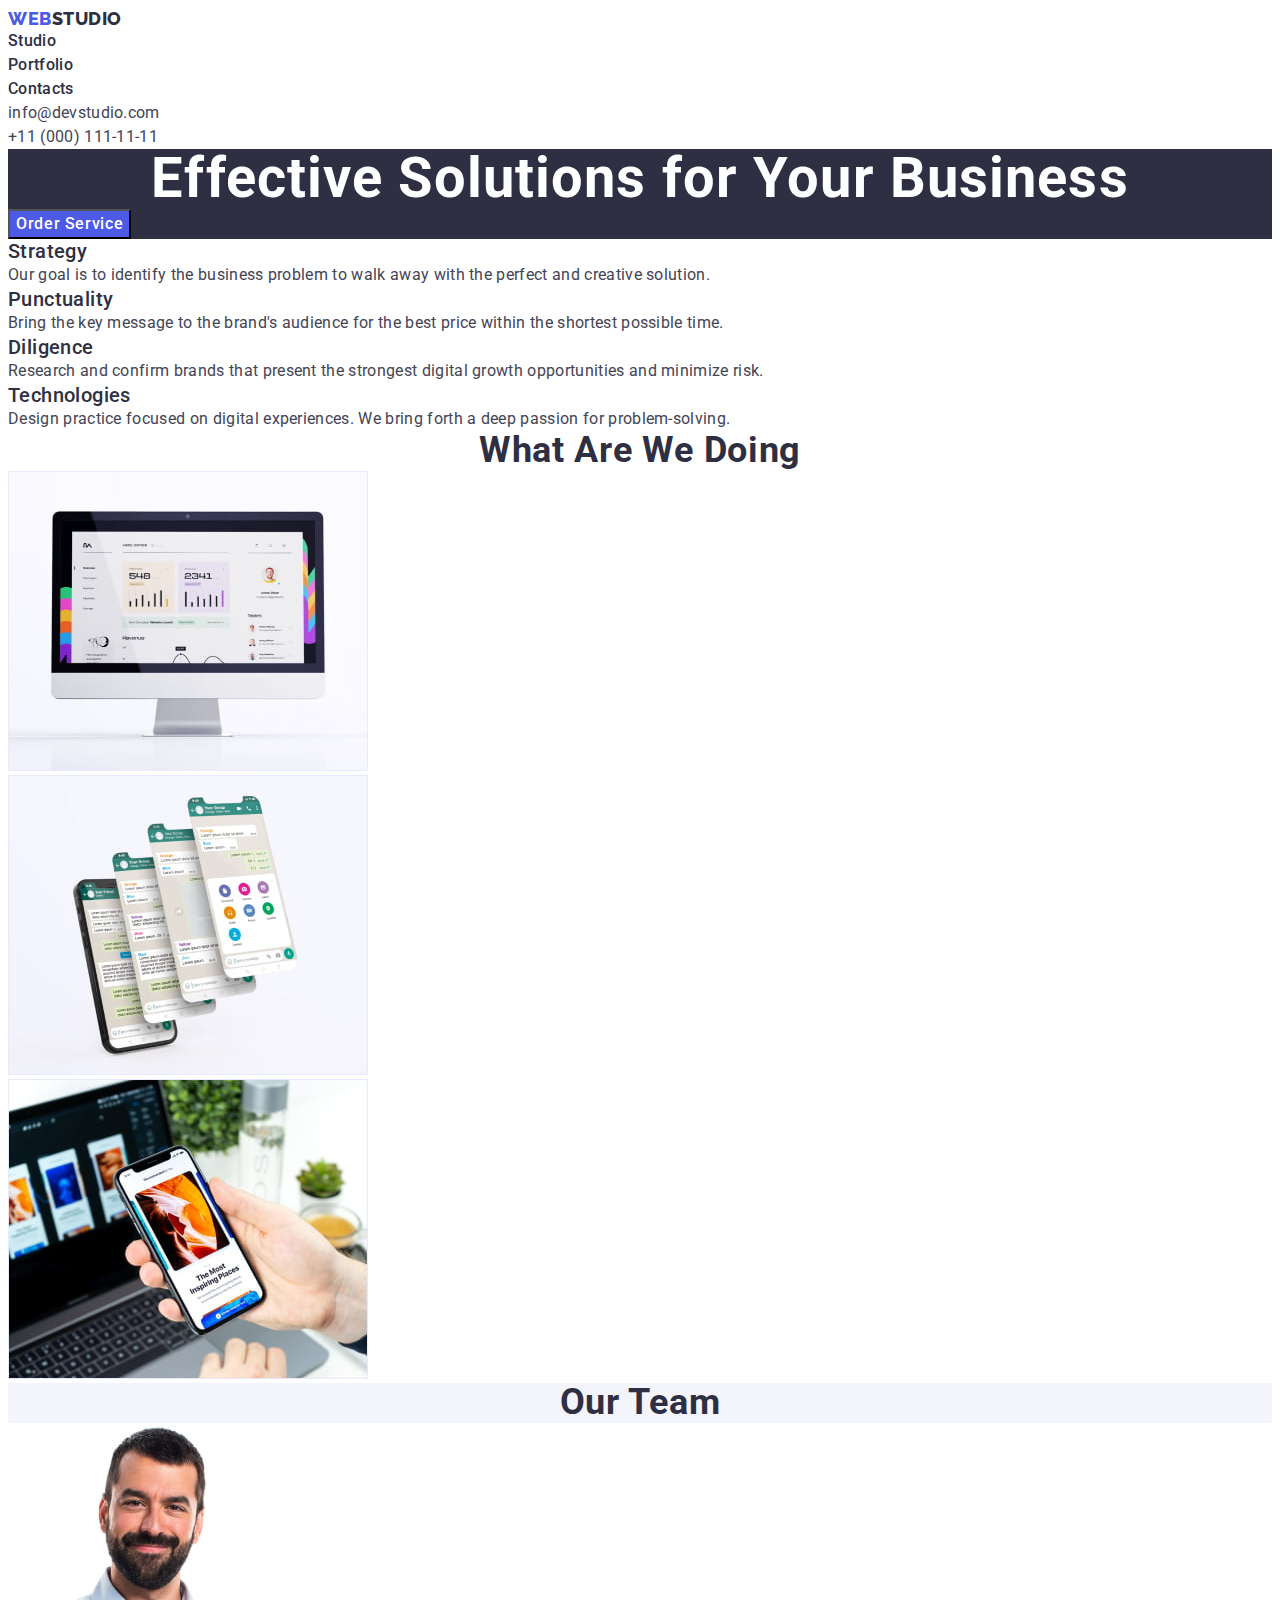
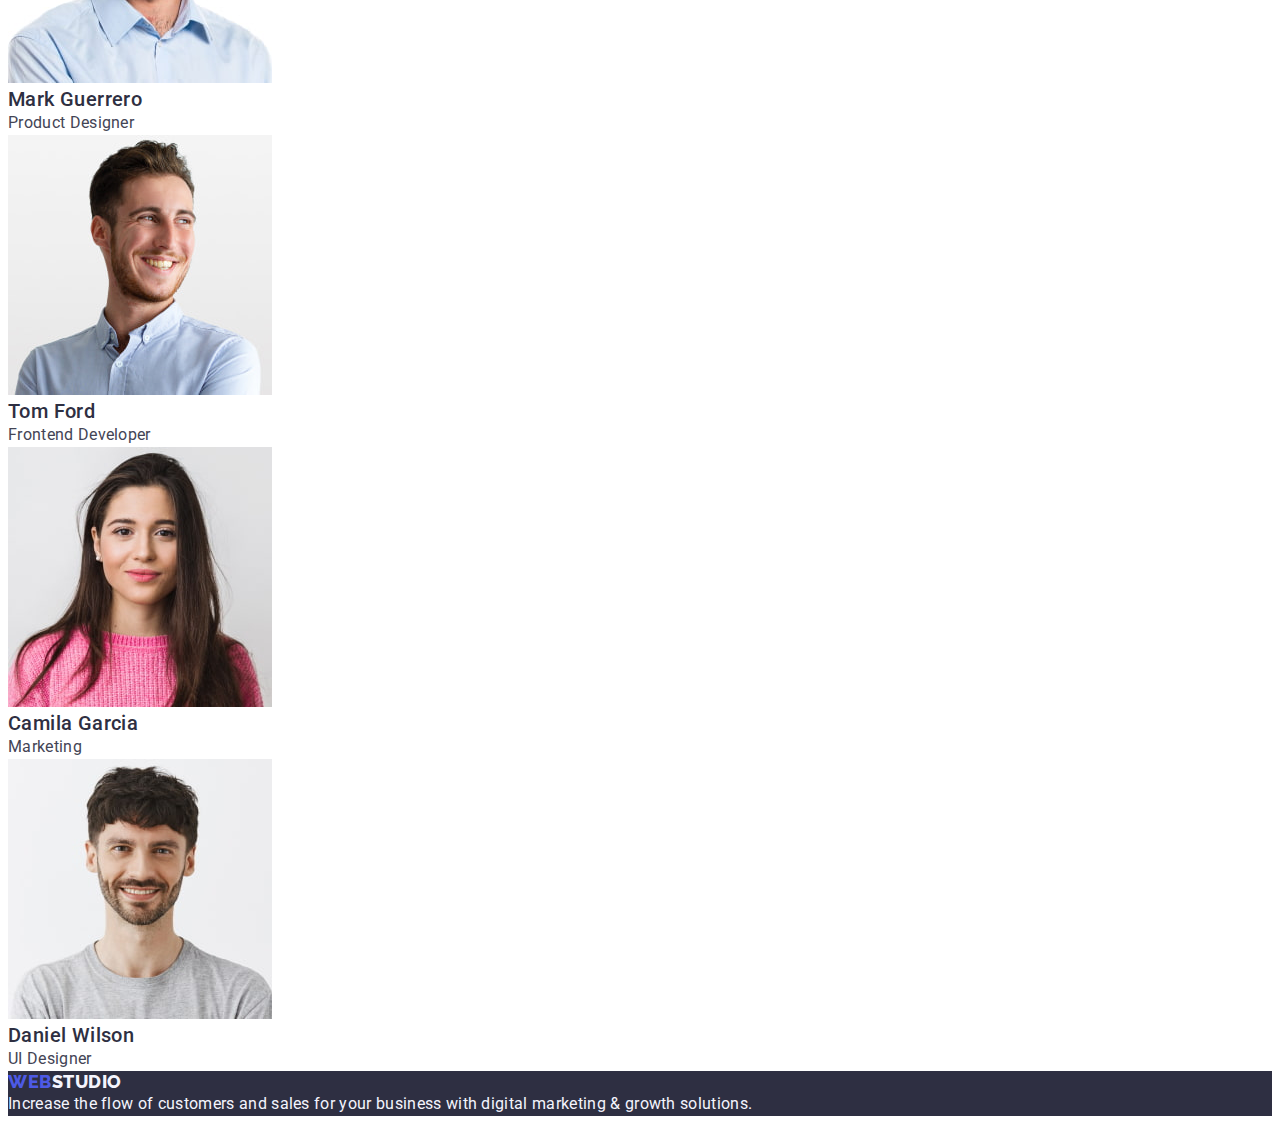
==== index.html @ b220de2b "02.06update" ====
<!DOCTYPE html>
<html lang="en">
  <head>
    <meta charset="utf-8" />
    <meta
      name="description"
      content="find effective solutions for your business"
    />
    <title>Effective Solutions for Your Business</title>
    <!--fonts-->
    <link rel="preconnect" href="https://fonts.googleapis.com">
    <link rel="preconnect" href="https://fonts.gstatic.com" crossorigin>
    <link href="https://fonts.googleapis.com/css2?family=Raleway:wght@800&family=Roboto:wght@400;500;700;900&display=swap" rel="stylesheet">
    <link rel="stylesheet" href="./css/styles.css">
  </head>
  
  <body class="page">
    <header class="header">
      <nav class="header-nav">
        <a class="header-logo link" href="./index.html">Web<span class="header-logo-black">Studio</span></a>
        <ul class="header-list list">
          <li class="header-item">
            <a class="header-link link" href="./index.html">Studio</a>
          </li>
          <li class="header-item">
            <a class="header-link link" href="./portfolio.html">Portfolio</a>
          </li>
          <li class="header-item">
            <a class="header-link link" href="">Contacts</a>
          </li>
        </ul>
      </nav>
    <address class="address">
      <ul class="address-list list">
        <li class="address-list-item">
          <a class="address-list-link link" href="mailto:info@devstudio.com">info@devstudio.com</a>
        </li>
        <li class="address-list-item">
          <a class="address-list-link link" href="tel:+110001111111">+11 (000) 111-11-11</a>
        </li>
      </ul>
     </address>
     
    </header>

    <main class="main">
      <!-- hero section -->
      <section class="section hero">
        <h1 class="hero-tittle">
          Effective Solutions for Your Business
        </h1>
        <button class="hero-btn" type="button">Order Service</button>
      </section>
      <!-- 4 solutions -->
      <section class="section solutions">
        <h2 hidden class="solutions-title">Solutions</h2>
        <ul class="solutions-list list">
          <li class="solutions-list-item">
            <h3 class="solutions-list-name">Strategy</h3>
            <p class="solutions-list-text">
              Our goal is to identify the business problem to walk away with the perfect and creative solution. 
            </p>
          </li>
          <li class="solutions-list-item">
            <h3 class="solutions-list-name">Punctuality</h3>
            <p class="solutions-list-text">
              Bring the key message to the brand's audience for the best price within the shortest possible time.
            </p>
          </li>
          <li class="solutions-list-item">
            <h3 class="solutions-list-name">Diligence</h3>
            <p class="solutions-list-text">
              Research and confirm brands that present the strongest digital growth opportunities and minimize risk.
            </p>
          </li>
          <li class="solutions-list-item">
            <h3 class="solutions-list-name">Technologies</h3>
            <p class="solutions-list-text">
              Design practice focused on digital experiences. We bring forth a deep passion for problem-solving.
            </p>
          </li>
        </ul>
      </section>
      <!-- what we are doing -->
      <section class="section tasks">
        <h2 class="tasks-title">What are we doing</h2>
        <ul class="tasks-list list">
          <li class="tasks-list-item">
            <img class="tasks-list-img" src="./images/tasks/img-1.jpg" alt="computer" width="360" height="300"/>
          </li>
          <li class="tasks-list-item">
            <img class="tasks-list-img" src="./images/tasks/img-2.jpg" alt="screens" width="360" height="300"/>
          </li>
          <li class="tasks-list-item">
            <img class="tasks-list-img" src="./images/tasks/img-3.jpg" alt="phone" width="360" height="300"/>
          </li>
        </ul>
      </section>
      <!-- our team -->
      <section class="section team">
        <h2 class="team-title">Our Team</h2>
        <ul class="team-list list">
          <li class="team-list-item">
            <img class="team-list-img" src="./images/team/img-1.jpg" alt="Mark Guerrero" width="264" height="260">
            <h3 class="team-list-name">Mark Guerrero</h3>
            <p class="team-list-text">Product Designer</p>
          </li>
          <li class="team-list-item">
            <img class="team-list-img" src="./images/team/img-2.jpg" alt="Tom Ford" width="264" height="260">
            <h3 class="team-list-name">Tom Ford</h3>
            <p class="team-list-text">Frontend Developer</p>
          </li>
          <li class="team-list-item">
            <img class="team-list-img" src="./images/team/img-3.jpg" alt="Camila Garcia" width="264" height="260">
            <h3 class="team-list-name">Camila Garcia</h3>
            <p class="team-list-text">Marketing</p>
          </li>
          <li class="team-list-item">
            <img class="team-list-img" src="./images/team/img-4.jpg" alt="Daniel Wilson" width="264" height="260">
            <h3 class="team-list-name">Daniel Wilson</h3>
            <p class="team-list-text">UI Designer</p>
          </li>
        </ul>
      </section>
    </main>
    <footer class="footer">
      <a class="footer-logo link" href="./index.html">Web<span class="footer-logo-white">Studio</span></a>
      <p class="footer-text">
        Increase the flow of customers and sales for your business with digital marketing & growth solutions.
      </p>
    </footer>
  </body>
</html>
---- css/styles.css ----
:root {
    --primary-black-color: #434455;
    --button-color: #4d5ae5;
    --background-color-button: #F4F4FD;
    --background-color: #FFFFFF;
    --logo-text-color: #4d5ae5;
    --header-logo-span-color: #2e2f42;
    --footer-logo-span-color: #f4f4fd;
}

/* Reset */
h1,
h2,
h3,
h4,
h5,
h6,
p {
    margin: 0;
}
ul,
ol {
    margin: 0;
    padding: 0;
}

link {
    text-decoration: none;
}
.list {list-style: none;}
.link {text-decoration: none}

/* header */
body { font-family: "Roboto", sans-serif; 
    color: var(--primary-black-color);
    background-color: var(--background-color);
}

button { cursor: pointer;
    font-family: "Roboto", sans-serif;
}

.header-nav {
}
.header-logo { 
    font-family: "Raleway", sans-serif;
    font-style: normal;
    font-weight: 800;
    font-size: 18px;
    line-height: 1.17;
    letter-spacing: 0.03em;
    text-transform: uppercase;
    text-decoration: none;
    color: var(--logo-text-color);
}
.header-logo-black { 
    color: var(--header-logo-span-color);
}

.header-list {
}
.header-item {
}
.header-link {
font-weight: 500;
font-size: 16px;
line-height: 1.5;
letter-spacing: 0.02em;
text-decoration: none;
color: #2E2F42;
}
.header-link:hover,
.header-link:focus {
    color: #404bbf;
}

.address {
font-style: normal;
}

.address-list {
}

.address-list-item {

}
.address-list-link {
font-size: 16px;
line-height: 1.5;
letter-spacing: 0.02em;
text-decoration: none;
color: #434455;
}

.address-list-link:hover,
.address-list-link:focus {
    color: #404bbf;
}

/* hero style */
.main {
}
.section {
}
.hero {
    background-color: #2E2F42;
}
.hero-tittle {
    font-weight: 700;
    font-size: 56px;
    text-align: center;
    line-height: 1.07;
    letter-spacing: 0.02em;
    color: #FFFFFF;
}
.hero-btn {
font-weight: 500;
font-size: 16px;
line-height: 1.5;
letter-spacing: 0.04em;
color: #FFFFFF;
background-color: #4D5AE5;
}

.hero-btn:hover,
.hero-btn:focus {
    background-color: #404BBF;
}

/* section solutions */

.section {
}
.solutions {
}
.solutions-title {
}
.solutions-list {
}
.solutions-list-item {
}
.solutions-list-name {
font-weight: 500;
font-size: 20px;
line-height: 1.2;
letter-spacing: 0.02em;
color: #2E2F42;
}

.solutions-list-text {
font-weight: 400;
font-size: 16px;
line-height: 1.5;
letter-spacing: 0.02em;
color: #434455;
}

/* section tasks */

.section {
}
.tasks {
}
.tasks-title {
font-weight: 700;
font-size: 36px;
text-align: center;
line-height: 1.11;
letter-spacing: 0.02em;
text-transform: capitalize;
color: #2E2F42;
}
.tasks-list {
}
.tasks-list-item {
}
.tasks-list-img {
}

/* section team */

.section {
}
.team {
background: #F4F4FD;
}
.team-title {
font-weight: 700;
font-size: 36px;
text-align: center;
line-height: 1.11;
letter-spacing: 0.02em;
text-transform: capitalize;
color: #2E2F42;
}
.team-list {
}
.team-list-item {
    background: #FFFFFF;
}
.team-list-img {
}
.team-list-name {
    font-weight: 500;
    font-size: 20px;
    line-height: 1.2;
    letter-spacing: 0.02em;
    color: #2E2F42;  
}
.team-list-text {
font-weight: 400;
font-size: 16px;
line-height: 1.5;
letter-spacing: 0.02em;
color: #434455;
}

.footer {
background-color: #2E2F42;
}
.footer-logo {
font-family: "Raleway", sans-serif;
font-weight: 800;
font-size: 18px;
line-height: 1.17;
letter-spacing: 0.03em;
text-transform: uppercase;
text-decoration: none;
color: var(--logo-text-color);
}

.footer-logo-white { 
color: var(--footer-logo-span-color);
}

.footer-text {
font-size: 16px;
line-height: 1.5;
letter-spacing: 0.02em;
color: #F4F4FD;
}

/* portfolio */

.section-projects {
}
.projects-filters {
}
.projects-filters-item {
}

.filter-button {
font-weight: 500;
font-size: 16px;
line-height: 1.5;
letter-spacing: 0.04em;
color: var(--button-color);
background-color: var(--background-color-button);
border: 1px solid #E7E9FC;
}
.filter-button:hover,
.filter-button:focus {
    color: #FFFFFF;
    background-color: #404BBF;
}

/* projects */

.projects-list {
}
.projects-list-item {
border: 1px solid #E7E9FC;
}
.projects-list-img {
}
.projects-list-tittle {
font-weight: 500;
font-size: 20px;
line-height: 1.2;
letter-spacing: 0.02em;
color: #2E2F42;
}
.projects-list-text {
font-weight: 400;
font-size: 16px;
line-height: 1.5;
letter-spacing: 0.02em;
color: var(--primary-black-color);
}
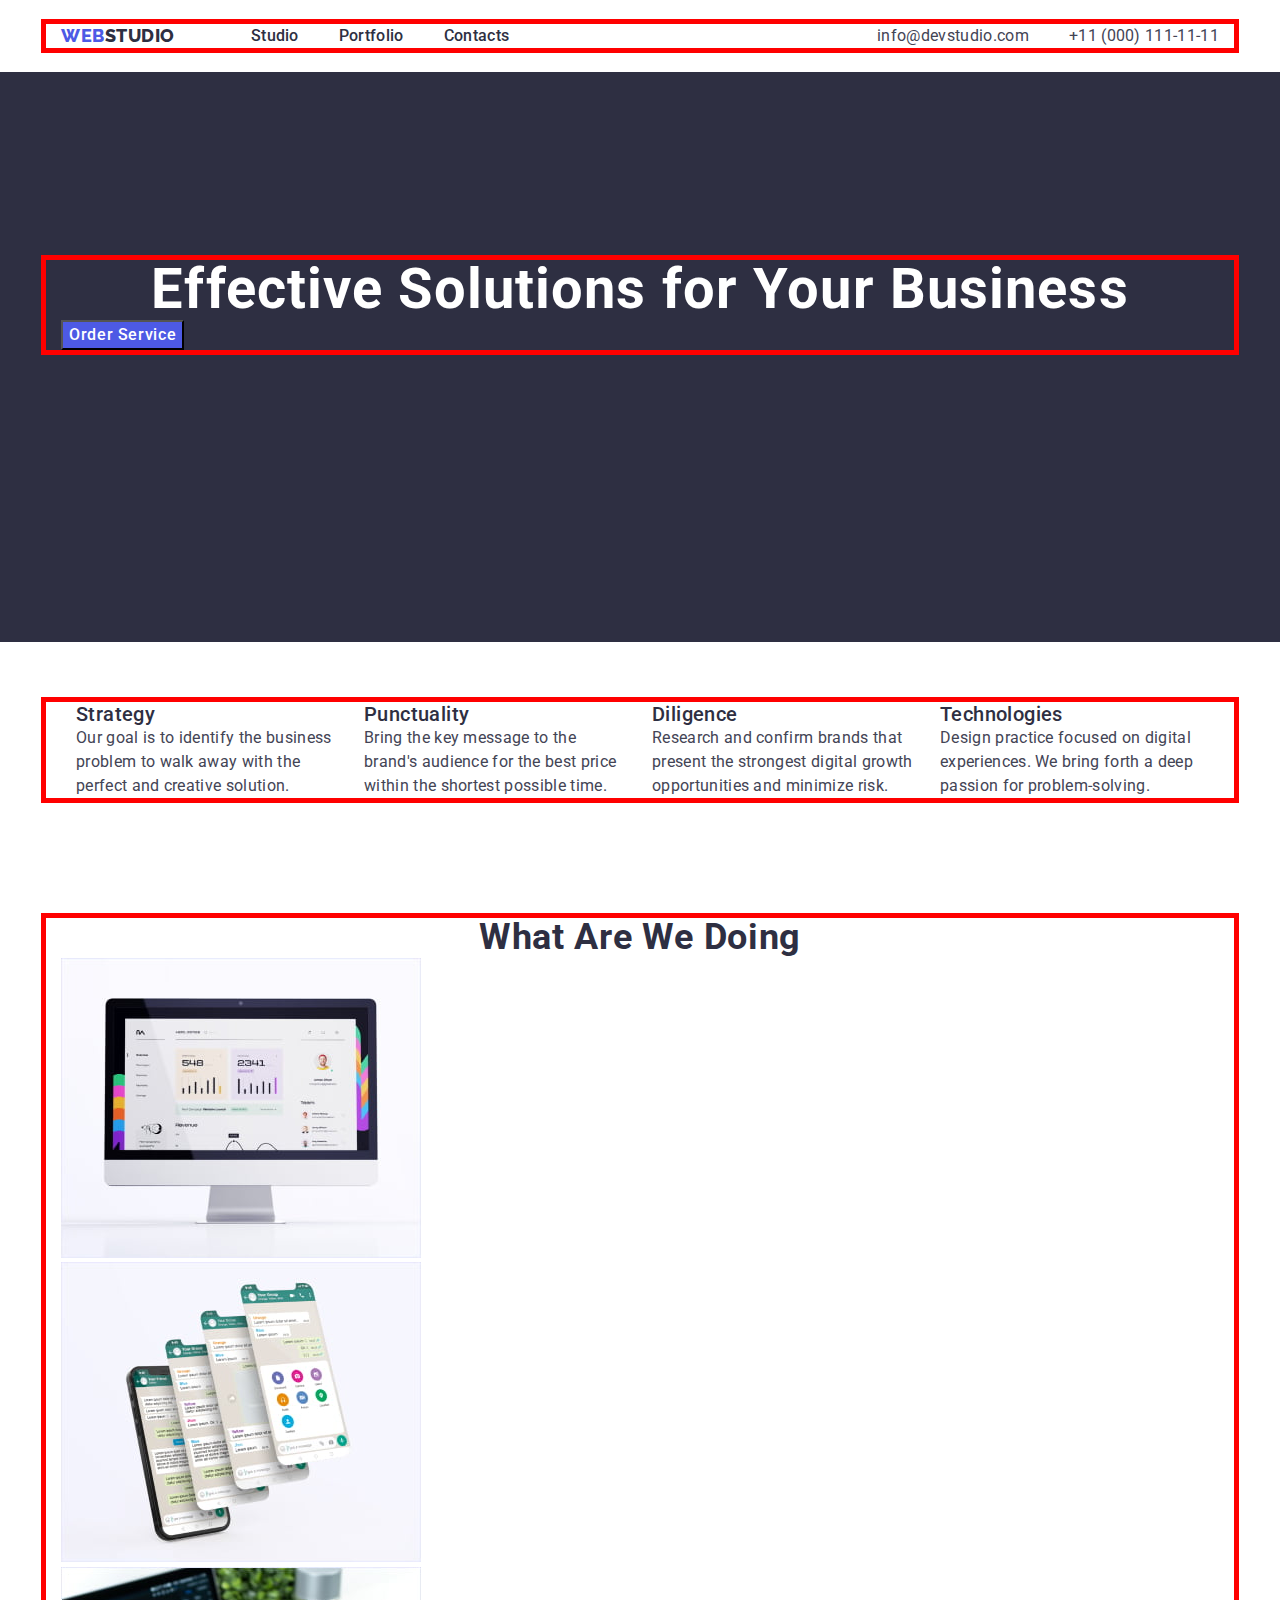
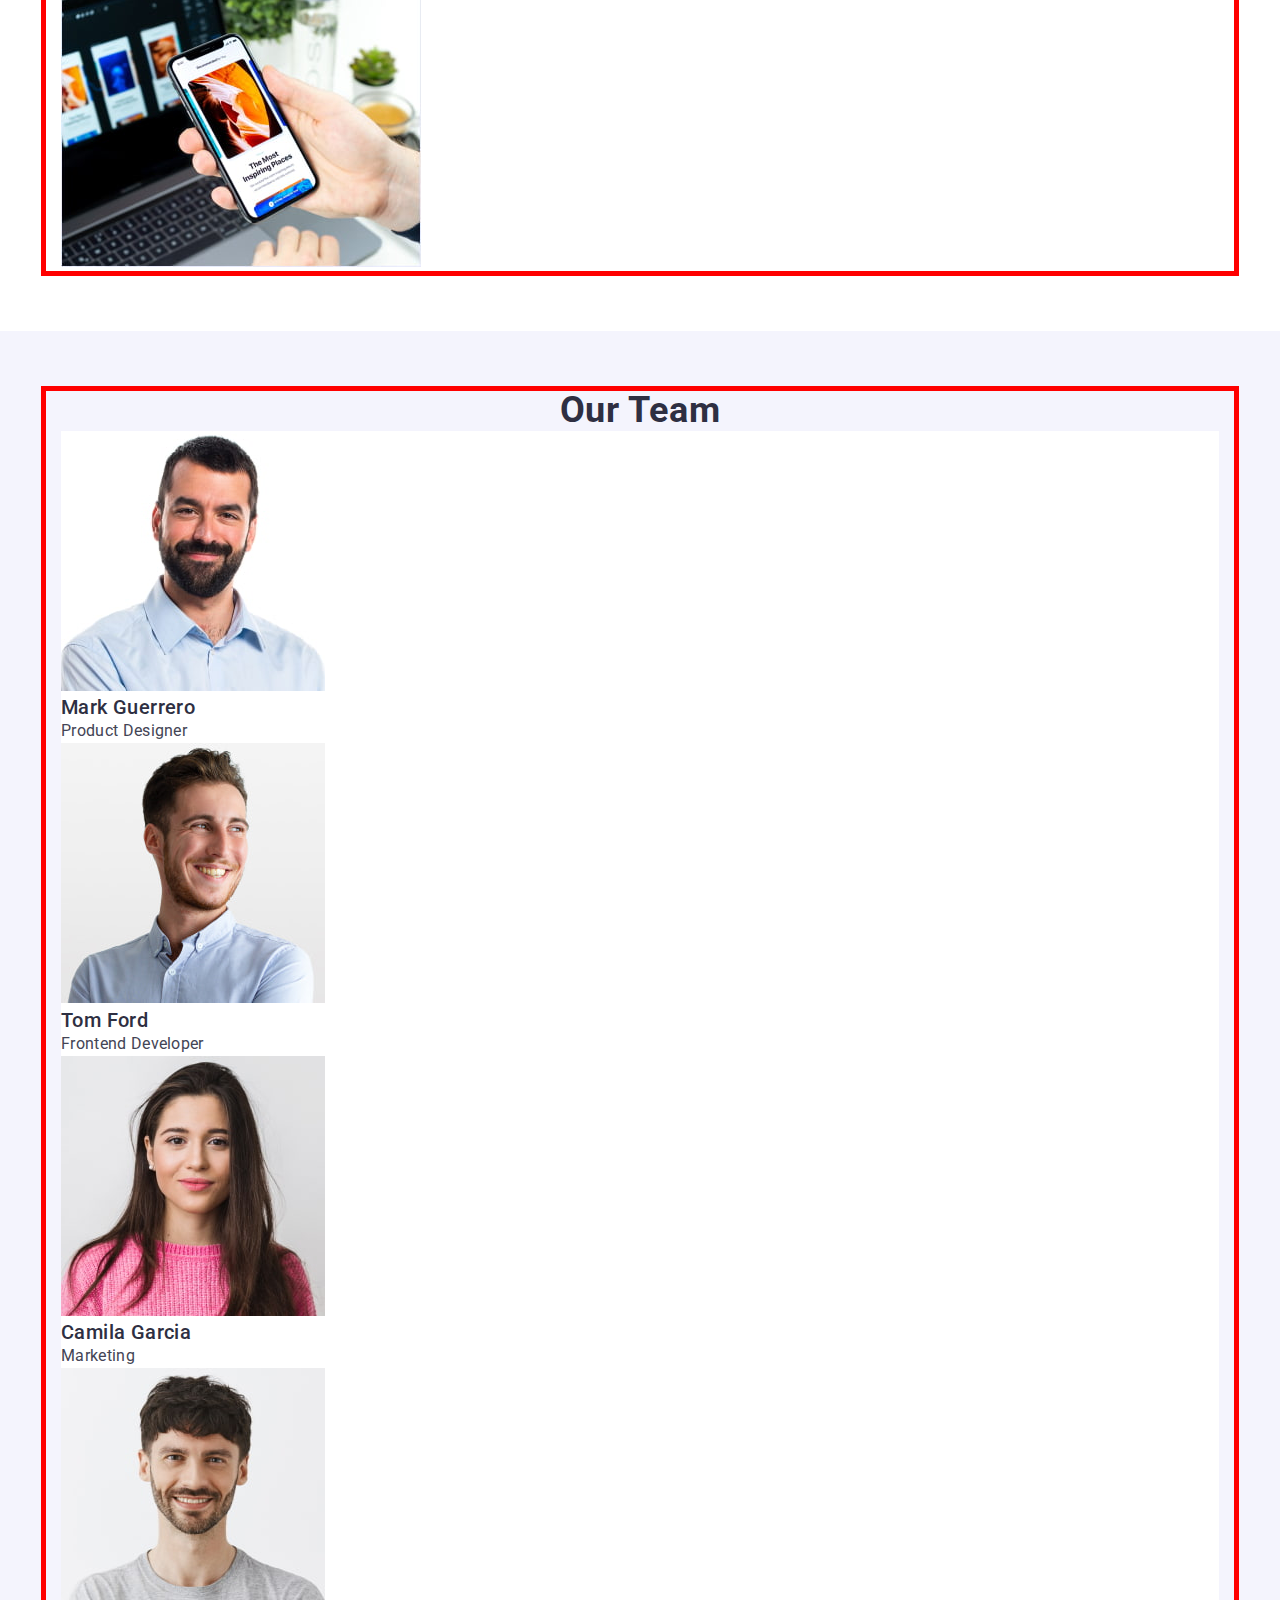
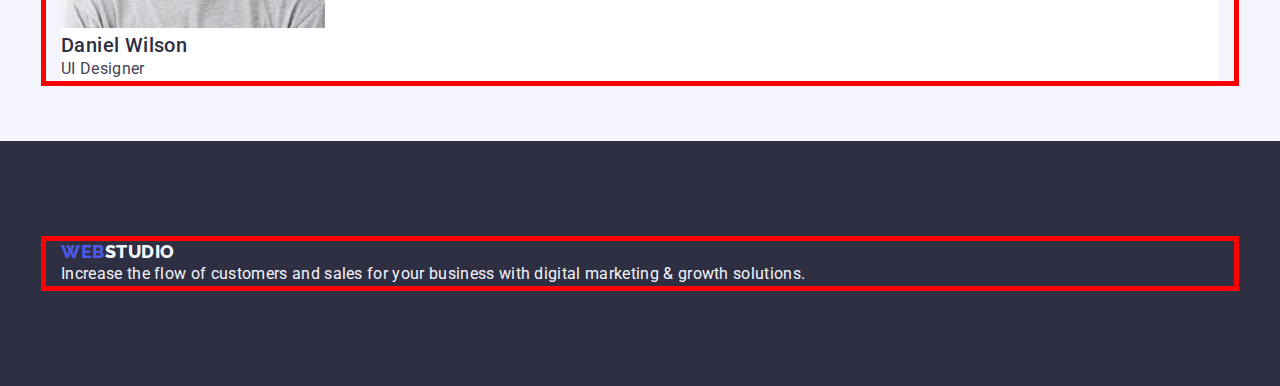
==== commit dc095b54: "03.06uptade" ====
--- a/index.html
+++ b/index.html
@@ -8,126 +8,139 @@
     />
     <title>Effective Solutions for Your Business</title>
     <!--fonts-->
-    <link rel="preconnect" href="https://fonts.googleapis.com">
-    <link rel="preconnect" href="https://fonts.gstatic.com" crossorigin>
-    <link href="https://fonts.googleapis.com/css2?family=Raleway:wght@800&family=Roboto:wght@400;500;700;900&display=swap" rel="stylesheet">
-    <link rel="stylesheet" href="./css/styles.css">
+    <link rel="preconnect" href="https://fonts.googleapis.com"/>
+    <link rel="preconnect" href="https://fonts.gstatic.com" crossorigin/>
+    <link href="https://fonts.googleapis.com/css2?family=Raleway:wght@800&family=Roboto:wght@400;500;700;900&display=swap" rel="stylesheet"/>
+   <!-- normalize -->
+   <link rel="stylesheet" href="https://cdn.jsdelivr.net/npm/modern-normalize@2.0.0/modern-normalize.min.css"/>
+   <!-- Custom styles -->
+    <link rel="stylesheet" href="./css/styles.css"/>
   </head>
-  
   <body class="page">
-    <header class="header">
-      <nav class="header-nav">
-        <a class="header-logo link" href="./index.html">Web<span class="header-logo-black">Studio</span></a>
-        <ul class="header-list list">
-          <li class="header-item">
-            <a class="header-link link" href="./index.html">Studio</a>
-          </li>
-          <li class="header-item">
-            <a class="header-link link" href="./portfolio.html">Portfolio</a>
-          </li>
-          <li class="header-item">
-            <a class="header-link link" href="">Contacts</a>
-          </li>
-        </ul>
-      </nav>
-    <address class="address">
-      <ul class="address-list list">
-        <li class="address-list-item">
-          <a class="address-list-link link" href="mailto:info@devstudio.com">info@devstudio.com</a>
-        </li>
-        <li class="address-list-item">
-          <a class="address-list-link link" href="tel:+110001111111">+11 (000) 111-11-11</a>
-        </li>
-      </ul>
-     </address>
-     
-    </header>
+      <header class="header">
+        <div class="header-container container">
+          <nav class="header-nav">
+            <a class="header-logo link" href="./index.html">Web<span class="header-logo-black">Studio</span></a>
+            <ul class="header-list list">
+              <li class="header-item">
+                <a class="header-link link" href="./index.html">Studio</a>
+              </li>
+              <li class="header-item">
+                <a class="header-link link" href="./portfolio.html">Portfolio</a>
+              </li>
+              <li class="header-item">
+                <a class="header-link link" href="">Contacts</a>
+              </li>
+            </ul>
+          </nav>
+                <address class="address">
+          <ul class="address-list list">
+            <li class="address-list-item">
+              <a class="address-list-link link" href="mailto:info@devstudio.com">info@devstudio.com</a>
+            </li>
+            <li class="address-list-item">
+              <a class="address-list-link link" href="tel:+110001111111">+11 (000) 111-11-11</a>
+            </li>
+          </ul>
+                 </address>
+        </div>
+      </header>
 
     <main class="main">
       <!-- hero section -->
       <section class="section hero">
-        <h1 class="hero-tittle">
-          Effective Solutions for Your Business
-        </h1>
-        <button class="hero-btn" type="button">Order Service</button>
+        <div class="container">
+          <h1 class="hero-tittle">
+            Effective Solutions for Your Business
+          </h1>
+          <button class="hero-btn" type="button">Order Service</button>
+        </div>
       </section>
       <!-- 4 solutions -->
       <section class="section solutions">
-        <h2 hidden class="solutions-title">Solutions</h2>
-        <ul class="solutions-list list">
-          <li class="solutions-list-item">
-            <h3 class="solutions-list-name">Strategy</h3>
-            <p class="solutions-list-text">
-              Our goal is to identify the business problem to walk away with the perfect and creative solution. 
-            </p>
-          </li>
-          <li class="solutions-list-item">
-            <h3 class="solutions-list-name">Punctuality</h3>
-            <p class="solutions-list-text">
-              Bring the key message to the brand's audience for the best price within the shortest possible time.
-            </p>
-          </li>
-          <li class="solutions-list-item">
-            <h3 class="solutions-list-name">Diligence</h3>
-            <p class="solutions-list-text">
-              Research and confirm brands that present the strongest digital growth opportunities and minimize risk.
-            </p>
-          </li>
-          <li class="solutions-list-item">
-            <h3 class="solutions-list-name">Technologies</h3>
-            <p class="solutions-list-text">
-              Design practice focused on digital experiences. We bring forth a deep passion for problem-solving.
-            </p>
-          </li>
-        </ul>
+        <div class="container">
+          <h2 hidden class="solutions-title">Solutions</h2>
+          <ul class="solutions-list list">
+            <li class="solutions-list-item">
+              <h3 class="solutions-list-name">Strategy</h3>
+              <p class="solutions-list-text">
+                Our goal is to identify the business problem to walk away with the perfect and creative solution.
+              </p>
+            </li>
+            <li class="solutions-list-item">
+              <h3 class="solutions-list-name">Punctuality</h3>
+              <p class="solutions-list-text">
+                Bring the key message to the brand's audience for the best price within the shortest possible time.
+              </p>
+            </li>
+            <li class="solutions-list-item">
+              <h3 class="solutions-list-name">Diligence</h3>
+              <p class="solutions-list-text">
+                Research and confirm brands that present the strongest digital growth opportunities and minimize risk.
+              </p>
+            </li>
+            <li class="solutions-list-item">
+              <h3 class="solutions-list-name">Technologies</h3>
+              <p class="solutions-list-text">
+                Design practice focused on digital experiences. We bring forth a deep passion for problem-solving.
+              </p>
+            </li>
+          </ul>
+        </div>
       </section>
       <!-- what we are doing -->
       <section class="section tasks">
-        <h2 class="tasks-title">What are we doing</h2>
-        <ul class="tasks-list list">
-          <li class="tasks-list-item">
-            <img class="tasks-list-img" src="./images/tasks/img-1.jpg" alt="computer" width="360" height="300"/>
-          </li>
-          <li class="tasks-list-item">
-            <img class="tasks-list-img" src="./images/tasks/img-2.jpg" alt="screens" width="360" height="300"/>
-          </li>
-          <li class="tasks-list-item">
-            <img class="tasks-list-img" src="./images/tasks/img-3.jpg" alt="phone" width="360" height="300"/>
-          </li>
-        </ul>
+        <div class="container">
+          <h2 class="tasks-title">What are we doing</h2>
+          <ul class="tasks-list list">
+            <li class="tasks-list-item">
+              <img class="tasks-list-img" src="./images/tasks/img-1.jpg" alt="computer" width="360" height="300"/>
+            </li>
+            <li class="tasks-list-item">
+              <img class="tasks-list-img" src="./images/tasks/img-2.jpg" alt="screens" width="360" height="300"/>
+            </li>
+            <li class="tasks-list-item">
+              <img class="tasks-list-img" src="./images/tasks/img-3.jpg" alt="phone" width="360" height="300"/>
+            </li>
+          </ul>
+        </div>
       </section>
       <!-- our team -->
       <section class="section team">
-        <h2 class="team-title">Our Team</h2>
-        <ul class="team-list list">
-          <li class="team-list-item">
-            <img class="team-list-img" src="./images/team/img-1.jpg" alt="Mark Guerrero" width="264" height="260">
-            <h3 class="team-list-name">Mark Guerrero</h3>
-            <p class="team-list-text">Product Designer</p>
-          </li>
-          <li class="team-list-item">
-            <img class="team-list-img" src="./images/team/img-2.jpg" alt="Tom Ford" width="264" height="260">
-            <h3 class="team-list-name">Tom Ford</h3>
-            <p class="team-list-text">Frontend Developer</p>
-          </li>
-          <li class="team-list-item">
-            <img class="team-list-img" src="./images/team/img-3.jpg" alt="Camila Garcia" width="264" height="260">
-            <h3 class="team-list-name">Camila Garcia</h3>
-            <p class="team-list-text">Marketing</p>
-          </li>
-          <li class="team-list-item">
-            <img class="team-list-img" src="./images/team/img-4.jpg" alt="Daniel Wilson" width="264" height="260">
-            <h3 class="team-list-name">Daniel Wilson</h3>
-            <p class="team-list-text">UI Designer</p>
-          </li>
-        </ul>
+        <div class="container">
+          <h2 class="team-title">Our Team</h2>
+          <ul class="team-list list">
+            <li class="team-list-item">
+              <img class="team-list-img" src="./images/team/img-1.jpg" alt="Mark Guerrero" width="264" height="260">
+              <h3 class="team-list-name">Mark Guerrero</h3>
+              <p class="team-list-text">Product Designer</p>
+            </li>
+            <li class="team-list-item">
+              <img class="team-list-img" src="./images/team/img-2.jpg" alt="Tom Ford" width="264" height="260">
+              <h3 class="team-list-name">Tom Ford</h3>
+              <p class="team-list-text">Frontend Developer</p>
+            </li>
+            <li class="team-list-item">
+              <img class="team-list-img" src="./images/team/img-3.jpg" alt="Camila Garcia" width="264" height="260">
+              <h3 class="team-list-name">Camila Garcia</h3>
+              <p class="team-list-text">Marketing</p>
+            </li>
+            <li class="team-list-item">
+              <img class="team-list-img" src="./images/team/img-4.jpg" alt="Daniel Wilson" width="264" height="260">
+              <h3 class="team-list-name">Daniel Wilson</h3>
+              <p class="team-list-text">UI Designer</p>
+            </li>
+          </ul>
+        </div>
       </section>
     </main>
     <footer class="footer">
-      <a class="footer-logo link" href="./index.html">Web<span class="footer-logo-white">Studio</span></a>
-      <p class="footer-text">
-        Increase the flow of customers and sales for your business with digital marketing & growth solutions.
-      </p>
+      <div class="container">
+        <a class="footer-logo link" href="./index.html">Web<span class="footer-logo-white">Studio</span></a>
+        <p class="footer-text">
+          Increase the flow of customers and sales for your business with digital marketing & growth solutions.
+        </p>
+      </div>
     </footer>
   </body>
 </html>
--- a/css/styles.css
+++ b/css/styles.css
@@ -30,7 +30,6 @@
 .list {list-style: none;}
 .link {text-decoration: none}
 
-/* header */
 body { font-family: "Roboto", sans-serif; 
     color: var(--primary-black-color);
     background-color: var(--background-color);
@@ -40,9 +39,40 @@
     font-family: "Roboto", sans-serif;
 }
 
+.container {
+width: 1188px;
+padding-left: 15px;
+padding-right: 15px;
+margin-left: auto;
+margin-right: auto;
+outline: 5px solid red;
+}
+
+.section {
+    padding-top: 60px;
+    padding-bottom: 60px;
+}
+
+/* header */
+.header {
+    padding-top: 24px;
+    padding-bottom: 24px;
+}
+
+.header-container {
+    display: flex;
+    align-items: center;
+    justify-content: space-between;
+}
+
 .header-nav {
+    display: flex;
+    align-items: center;
 }
 .header-logo { 
+    display: flex;
+    align-items: center;
+    margin-right: 76px;
     font-family: "Raleway", sans-serif;
     font-style: normal;
     font-weight: 800;
@@ -58,6 +88,9 @@
 }
 
 .header-list {
+    display: flex;
+    align-items: center;
+    gap: 40px;
 }
 .header-item {
 }
@@ -79,6 +112,9 @@
 }
 
 .address-list {
+    display: flex;
+    align-items: center;
+    gap: 40px;
 }
 
 .address-list-item {
@@ -100,10 +136,11 @@
 /* hero style */
 .main {
 }
-.section {
-}
+
 .hero {
     background-color: #2E2F42;
+    padding-top: 188px;
+    padding-bottom: 292px;
 }
 .hero-tittle {
     font-weight: 700;
@@ -129,15 +166,16 @@
 
 /* section solutions */
 
-.section {
-}
-.solutions {
-}
 .solutions-title {
 }
 .solutions-list {
+    width: 1128px;
+    display: flex;
+    justify-content: space-between;
+    margin: auto;
 }
 .solutions-list-item {
+    width: 264px;
 }
 .solutions-list-name {
 font-weight: 500;
@@ -185,7 +223,7 @@
 background: #F4F4FD;
 }
 .team-title {
-font-weight: 700;
+font-weight: 700px;
 font-size: 36px;
 text-align: center;
 line-height: 1.11;
@@ -217,6 +255,8 @@
 
 .footer {
 background-color: #2E2F42;
+padding-top: 100px;
+padding-bottom: 100px;
 }
 .footer-logo {
 font-family: "Raleway", sans-serif;
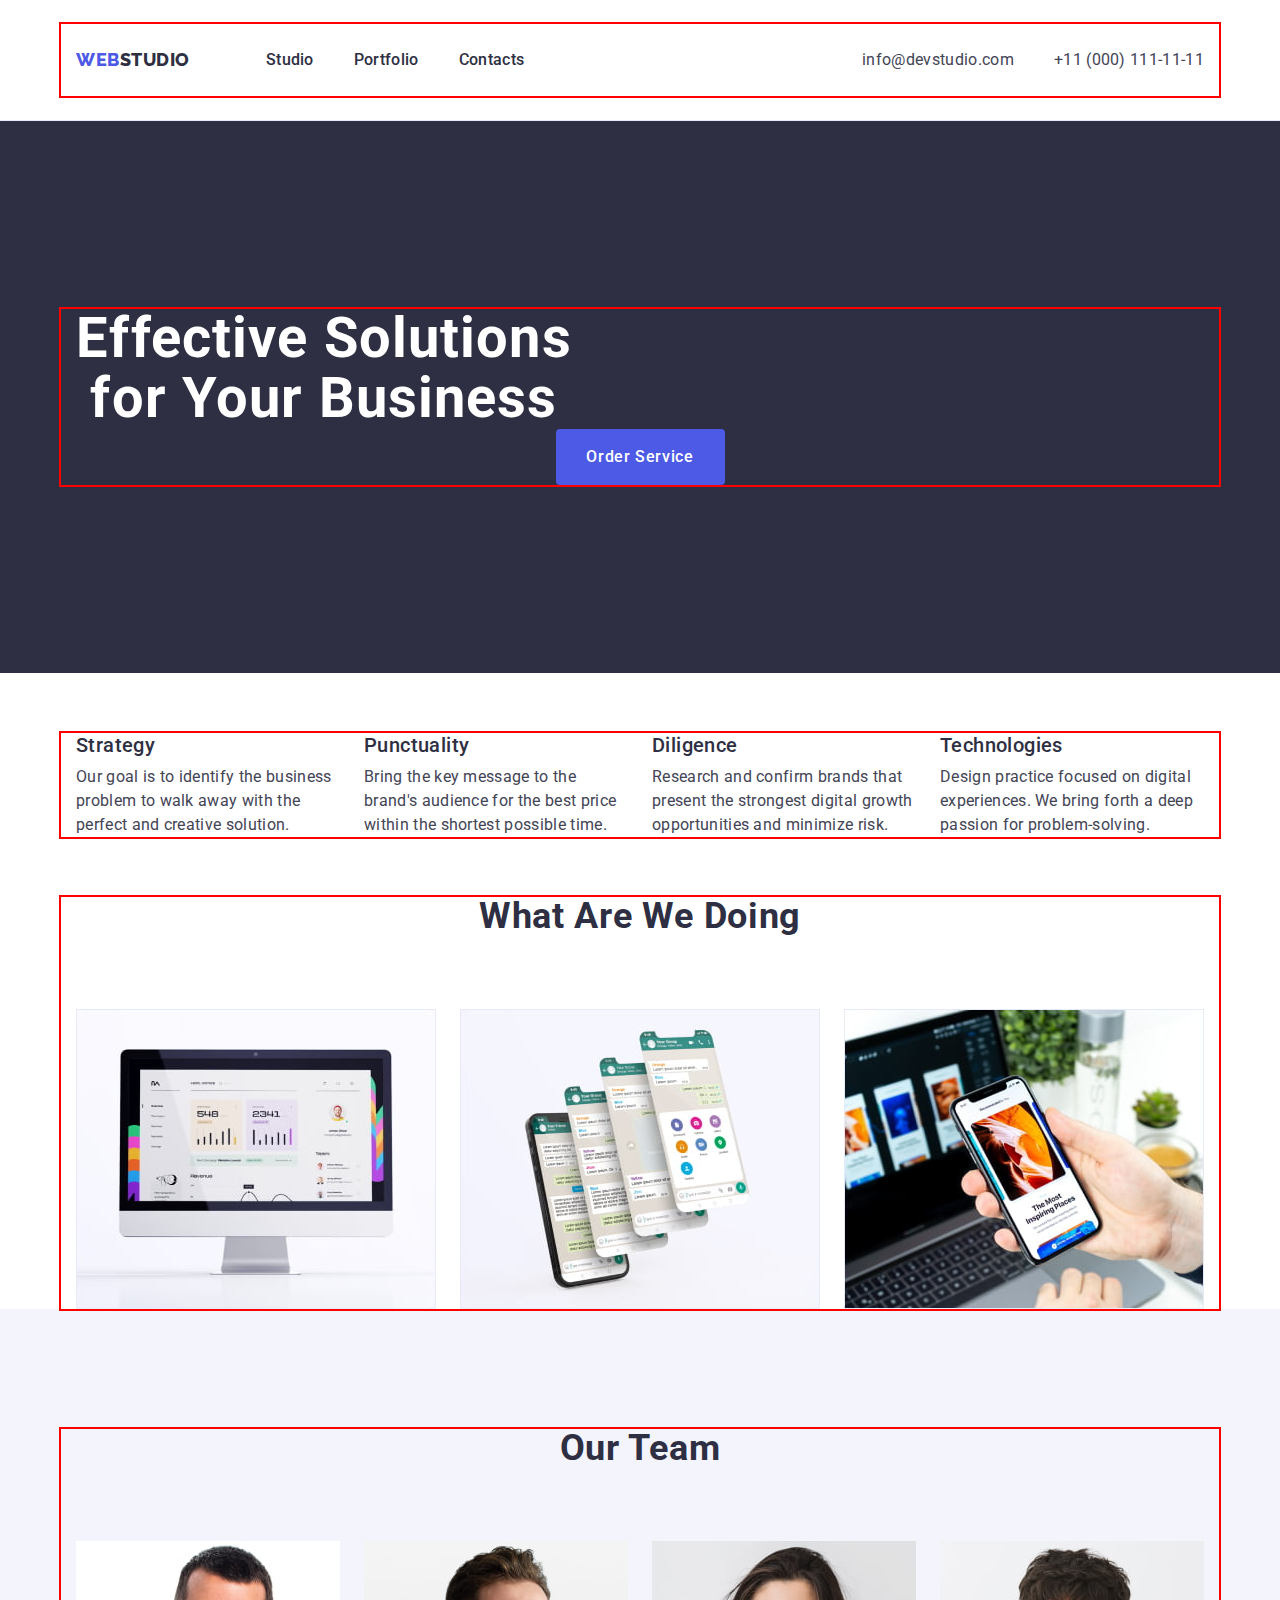
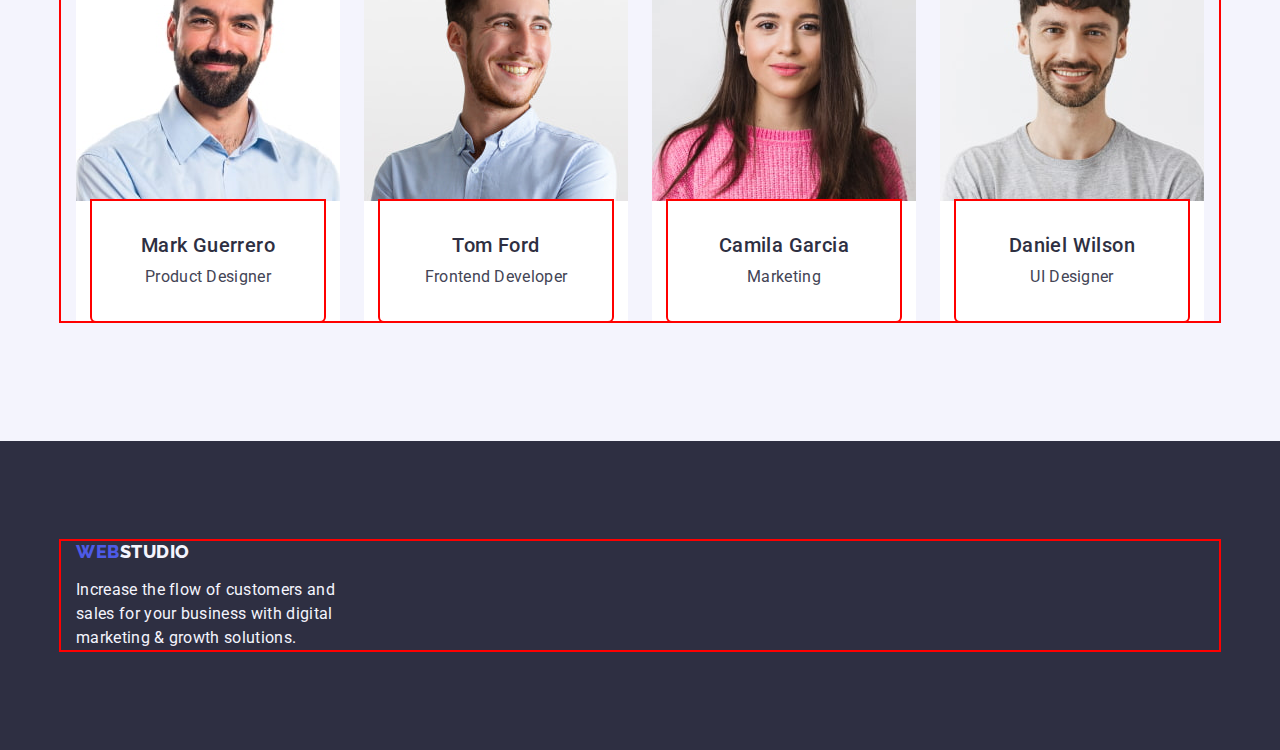
==== commit 1e1369a3: "05.06update" ====
--- a/index.html
+++ b/index.html
@@ -53,13 +53,13 @@
           <h1 class="hero-tittle">
             Effective Solutions for Your Business
           </h1>
-          <button class="hero-btn" type="button">Order Service</button>
+          <button class="hero-btn botton" type="button">Order Service</button>
         </div>
       </section>
       <!-- 4 solutions -->
-      <section class="section solutions">
+      <section class="section-solutions section">
         <div class="container">
-          <h2 hidden class="solutions-title">Solutions</h2>
+          <h2 class ="solutions-title">Solutions</h2>
           <ul class="solutions-list list">
             <li class="solutions-list-item">
               <h3 class="solutions-list-name">Strategy</h3>
@@ -89,46 +89,54 @@
         </div>
       </section>
       <!-- what we are doing -->
-      <section class="section tasks">
+      <section class="section-tasks">
         <div class="container">
           <h2 class="tasks-title">What are we doing</h2>
           <ul class="tasks-list list">
             <li class="tasks-list-item">
-              <img class="tasks-list-img" src="./images/tasks/img-1.jpg" alt="computer" width="360" height="300"/>
+              <img class="tasks-list-img img" src="./images/tasks/img-1.jpg" alt="computer" width="360" height="300"/>
             </li>
             <li class="tasks-list-item">
-              <img class="tasks-list-img" src="./images/tasks/img-2.jpg" alt="screens" width="360" height="300"/>
+              <img class="tasks-list-img img" src="./images/tasks/img-2.jpg" alt="screens" width="360" height="300"/>
             </li>
             <li class="tasks-list-item">
-              <img class="tasks-list-img" src="./images/tasks/img-3.jpg" alt="phone" width="360" height="300"/>
+              <img class="tasks-list-img img" src="./images/tasks/img-3.jpg" alt="phone" width="360" height="300"/>
             </li>
           </ul>
         </div>
       </section>
       <!-- our team -->
-      <section class="section team">
+      <section class="section-team section">
         <div class="container">
           <h2 class="team-title">Our Team</h2>
           <ul class="team-list list">
             <li class="team-list-item">
-              <img class="team-list-img" src="./images/team/img-1.jpg" alt="Mark Guerrero" width="264" height="260">
-              <h3 class="team-list-name">Mark Guerrero</h3>
-              <p class="team-list-text">Product Designer</p>
+              <img class="team-list-img img" src="./images/team/img-1.jpg" alt="Mark Guerrero" width="264" height="260">
+              <div class="team-container container">
+                <h3 class="team-list-name">Mark Guerrero</h3>
+                <p class="team-list-text">Product Designer</p>
+              </div>
             </li>
             <li class="team-list-item">
-              <img class="team-list-img" src="./images/team/img-2.jpg" alt="Tom Ford" width="264" height="260">
-              <h3 class="team-list-name">Tom Ford</h3>
-              <p class="team-list-text">Frontend Developer</p>
+              <img class="team-list-img img" src="./images/team/img-2.jpg" alt="Tom Ford" width="264" height="260">
+              <div class="team-container container">
+                <h3 class="team-list-name">Tom Ford</h3>
+                <p class="team-list-text">Frontend Developer</p>
+              </div>
             </li>
             <li class="team-list-item">
-              <img class="team-list-img" src="./images/team/img-3.jpg" alt="Camila Garcia" width="264" height="260">
-              <h3 class="team-list-name">Camila Garcia</h3>
-              <p class="team-list-text">Marketing</p>
+              <img class="team-list-img img" src="./images/team/img-3.jpg" alt="Camila Garcia" width="264" height="260">
+              <div class="team-container container">
+                <h3 class="team-list-name">Camila Garcia</h3>
+                <p class="team-list-text">Marketing</p>
+              </div>
             </li>
             <li class="team-list-item">
-              <img class="team-list-img" src="./images/team/img-4.jpg" alt="Daniel Wilson" width="264" height="260">
-              <h3 class="team-list-name">Daniel Wilson</h3>
-              <p class="team-list-text">UI Designer</p>
+              <img class="team-list-img img" src="./images/team/img-4.jpg" alt="Daniel Wilson" width="264" height="260">
+              <div class="team-container container">
+                <h3 class="team-list-name">Daniel Wilson</h3>
+                <p class="team-list-text">UI Designer</p>
+              </div>
             </li>
           </ul>
         </div>
--- a/css/styles.css
+++ b/css/styles.css
@@ -6,6 +6,7 @@
     --logo-text-color: #4d5ae5;
     --header-logo-span-color: #2e2f42;
     --footer-logo-span-color: #f4f4fd;
+    --botton-border-color: #e7e9fc;
 }
 
 /* Reset */
@@ -35,17 +36,20 @@
     background-color: var(--background-color);
 }
 
-button { cursor: pointer;
-    font-family: "Roboto", sans-serif;
+button { 
+cursor: pointer;
+font-family: "Roboto", sans-serif;
+display: block;
+margin: 0 auto;
 }
 
 .container {
-width: 1188px;
+width: 1158px;
 padding-left: 15px;
 padding-right: 15px;
 margin-left: auto;
 margin-right: auto;
-outline: 5px solid red;
+outline: 2px solid red;
 }
 
 .section {
@@ -53,10 +57,16 @@
     padding-bottom: 60px;
 }
 
+.img {
+    display: block;
+}
+
 /* header */
+
 .header {
     padding-top: 24px;
     padding-bottom: 24px;
+    border-bottom: 1px solid #e7e9fc;
 }
 
 .header-container {
@@ -68,6 +78,8 @@
 .header-nav {
     display: flex;
     align-items: center;
+    padding-top: 24px;
+    padding-bottom: 24px;
 }
 .header-logo { 
     display: flex;
@@ -134,15 +146,17 @@
 }
 
 /* hero style */
+
 .main {
 }
 
 .hero {
     background-color: #2E2F42;
     padding-top: 188px;
-    padding-bottom: 292px;
+    padding-bottom: 188px;
 }
 .hero-tittle {
+    max-width: 496px;
     font-weight: 700;
     font-size: 56px;
     text-align: center;
@@ -151,12 +165,17 @@
     color: #FFFFFF;
 }
 .hero-btn {
+display: block;
+min-width: 169px;
+height: 56px;
+border: none;
+border-radius: 4px; 
 font-weight: 500;
 font-size: 16px;
 line-height: 1.5;
 letter-spacing: 0.04em;
 color: #FFFFFF;
-background-color: #4D5AE5;
+background-color: var(--button-color);
 }
 
 .hero-btn:hover,
@@ -166,16 +185,32 @@
 
 /* section solutions */
 
+.section-solutions {
+
+}
+
 .solutions-title {
+visibility: hidden;
+position: absolute;
+width: 1px;
+height: 1px;
+margin: -1px;
+border: 0;
+padding: 0;
+white-space: nowrap;
+clip-path: inset(100%);
+clip: rect(0 0 0 0);
+overflow: hidden;
 }
 .solutions-list {
-    width: 1128px;
-    display: flex;
-    justify-content: space-between;
-    margin: auto;
+display: flex;
+width: 1128px;
+justify-content: space-between;
+margin: auto;
+gap: 24px;
 }
 .solutions-list-item {
-    width: 264px;
+width: calc((100% - 72px) / 4);
 }
 .solutions-list-name {
 font-weight: 500;
@@ -183,6 +218,7 @@
 line-height: 1.2;
 letter-spacing: 0.02em;
 color: #2E2F42;
+margin-bottom: 8px;
 }
 
 .solutions-list-text {
@@ -195,7 +231,7 @@
 
 /* section tasks */
 
-.section {
+.section-tasks {
 }
 .tasks {
 }
@@ -207,8 +243,12 @@
 letter-spacing: 0.02em;
 text-transform: capitalize;
 color: #2E2F42;
+margin-bottom: 72px;
 }
 .tasks-list {
+display: flex;
+gap: 24px;
+width: calc((100% - 48px) / 3);
 }
 .tasks-list-item {
 }
@@ -217,11 +257,12 @@
 
 /* section team */
 
-.section {
-}
-.team {
+.section-team {
+padding-top: 120px;
+padding-bottom: 120px;
 background: #F4F4FD;
 }
+
 .team-title {
 font-weight: 700px;
 font-size: 36px;
@@ -230,20 +271,33 @@
 letter-spacing: 0.02em;
 text-transform: capitalize;
 color: #2E2F42;
+margin-bottom: 72px;
 }
 .team-list {
+display: flex;
+gap: 24px;
 }
 .team-list-item {
-    background: #FFFFFF;
+background: #FFFFFF;
+width: calc((100% - 72px) / 4);
 }
 .team-list-img {
 }
+
+.team-container {
+width: 232px;
+padding: 32px 16px;
+border-radius: 0px 0px 4px 4px;
+}
+
 .team-list-name {
-    font-weight: 500;
-    font-size: 20px;
-    line-height: 1.2;
-    letter-spacing: 0.02em;
-    color: #2E2F42;  
+text-align: center; 
+font-weight: 500;
+font-size: 20px;
+line-height: 1.2;
+letter-spacing: 0.02em;
+color: #2E2F42;  
+margin-bottom: 8px;
 }
 .team-list-text {
 font-weight: 400;
@@ -251,6 +305,7 @@
 line-height: 1.5;
 letter-spacing: 0.02em;
 color: #434455;
+text-align: center;
 }
 
 .footer {
@@ -267,6 +322,8 @@
 text-transform: uppercase;
 text-decoration: none;
 color: var(--logo-text-color);
+display: inline-block;
+margin-bottom: 16px;
 }
 
 .footer-logo-white { 
@@ -278,13 +335,35 @@
 line-height: 1.5;
 letter-spacing: 0.02em;
 color: #F4F4FD;
+max-width: 264px;
 }
 
 /* portfolio */
 
 .section-projects {
-}
+padding-top: 96px; 
+padding-bottom: 120px;
+}
+
+.portfolio-buttons{
+visibility: hidden;
+position: absolute;
+width: 1px;
+height: 1px;
+margin: -1px;
+border: 0;
+padding: 0;
+white-space: nowrap;
+clip-path: inset(100%);
+clip: rect(0 0 0 0);
+overflow: hidden;
+}
+
 .projects-filters {
+display: flex;
+justify-content: center;
+gap: 24px;
+margin-bottom: 72px;
 }
 .projects-filters-item {
 }
@@ -296,24 +375,40 @@
 letter-spacing: 0.04em;
 color: var(--button-color);
 background-color: var(--background-color-button);
-border: 1px solid #E7E9FC;
+padding: 12px 24px;
+border: 1px solid var(--botton-border-color);
+border-radius: 4px;
 }
 .filter-button:hover,
 .filter-button:focus {
-    color: #FFFFFF;
-    background-color: #404BBF;
+color: #FFFFFF;
+background-color: #404BBF;
+border: 1px solid transparent;
 }
 
 /* projects */
 
 .projects-list {
+display: flex;
+flex-wrap: wrap;
+column-gap: 24px;
+row-gap: 48px;
 }
 .projects-list-item {
+width: calc((100% - 48px) / 3);
 border: 1px solid #E7E9FC;
 }
 .projects-list-img {
 }
+
+.projects-container {
+padding: 32px 16px;
+border: 1px solid #e7e9fc; 
+border-top: none;
+}
+
 .projects-list-tittle {
+margin-bottom: 8px;
 font-weight: 500;
 font-size: 20px;
 line-height: 1.2;
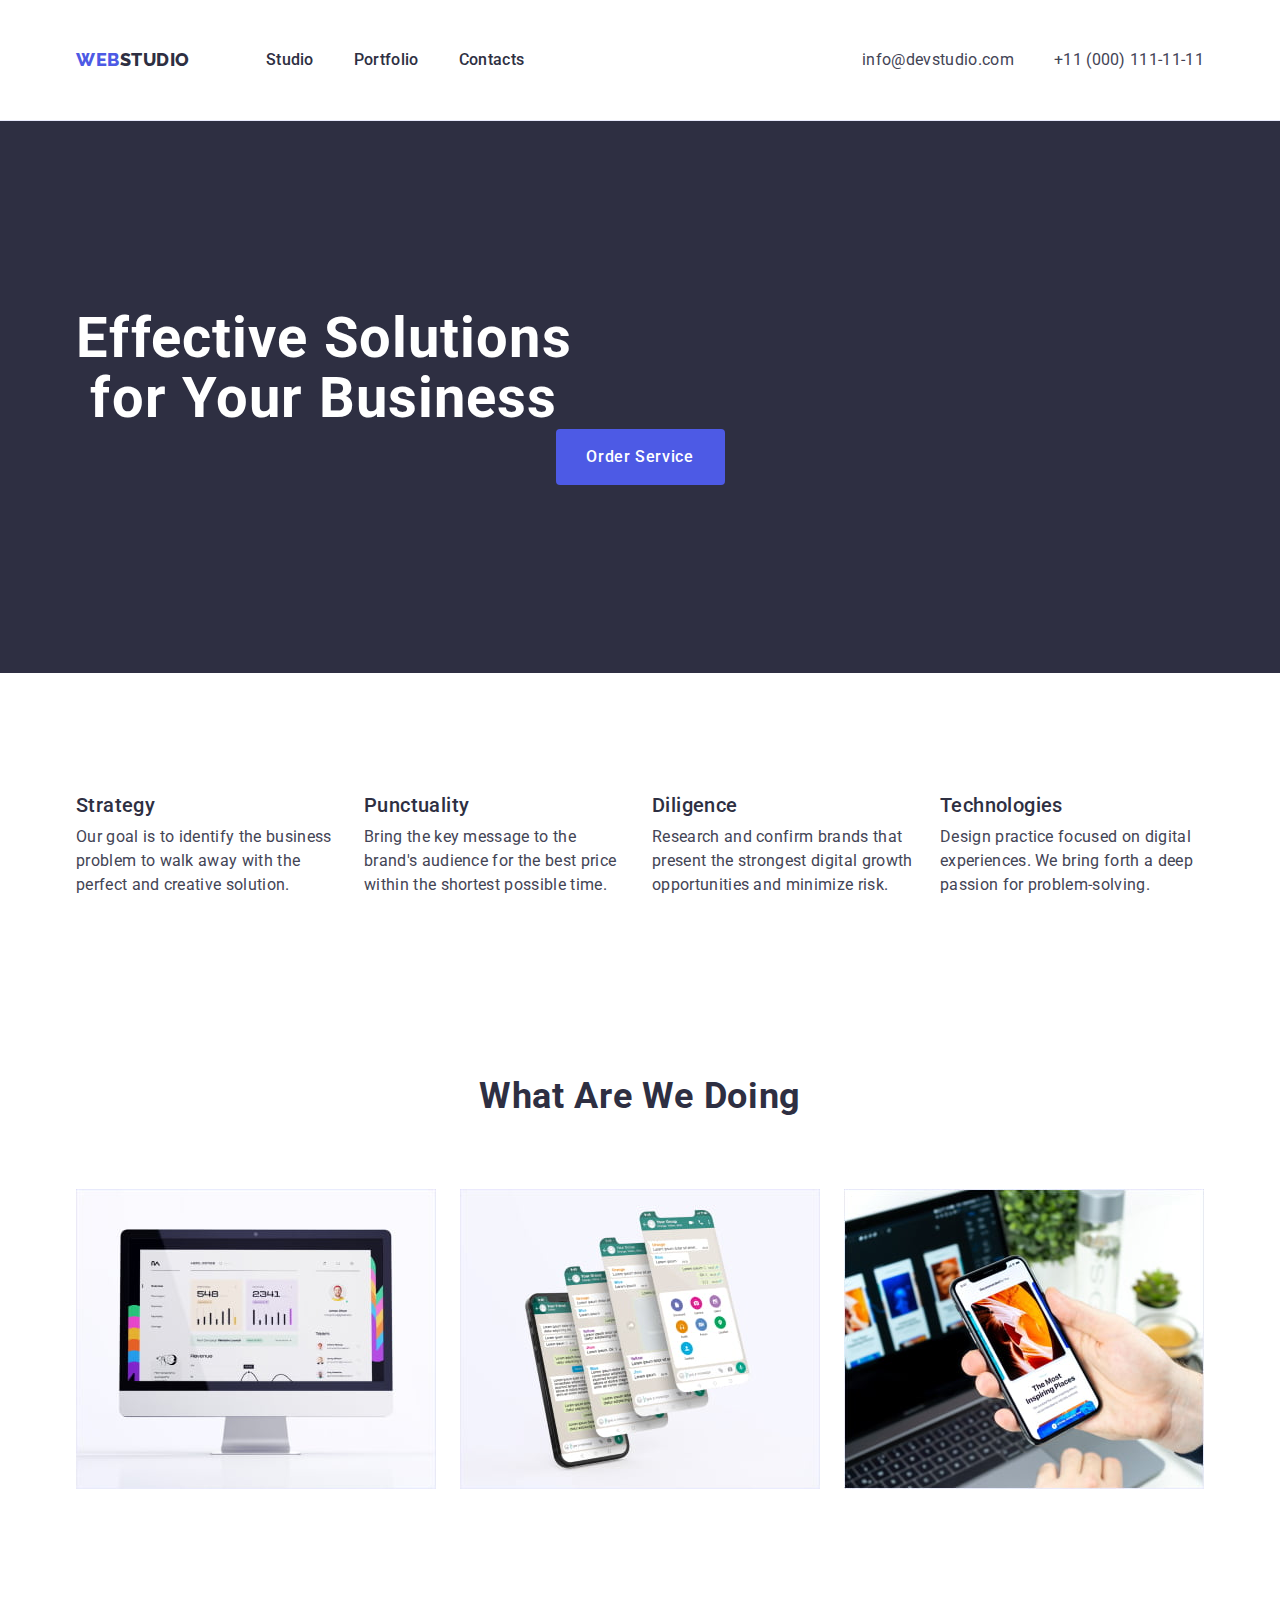
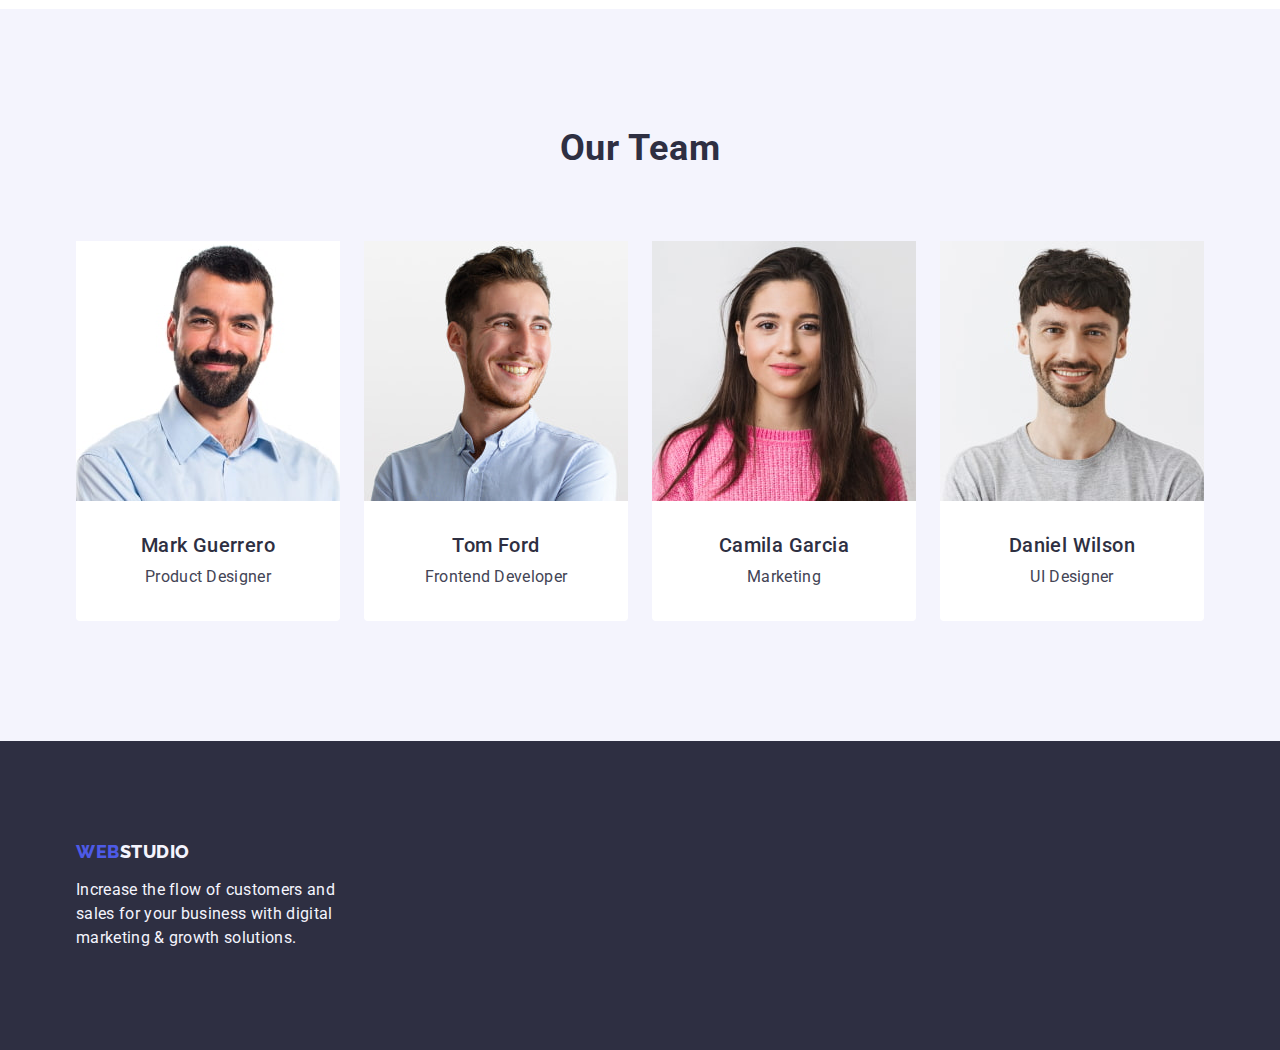
==== commit beeeee78: "05.06update3" ====
--- a/index.html
+++ b/index.html
@@ -89,7 +89,7 @@
         </div>
       </section>
       <!-- what we are doing -->
-      <section class="section-tasks">
+      <section class="section-tasks section">
         <div class="container">
           <h2 class="tasks-title">What are we doing</h2>
           <ul class="tasks-list list">
--- a/css/styles.css
+++ b/css/styles.css
@@ -49,60 +49,57 @@
 padding-right: 15px;
 margin-left: auto;
 margin-right: auto;
-outline: 2px solid red;
 }
 
 .section {
-    padding-top: 60px;
-    padding-bottom: 60px;
+padding-top: 60px;
+padding-bottom: 60px;
 }
 
 .img {
-    display: block;
+display: block;
 }
 
 /* header */
 
 .header {
-    padding-top: 24px;
-    padding-bottom: 24px;
-    border-bottom: 1px solid #e7e9fc;
+padding: 24px 0;
+border-bottom: 1px solid #e7e9fc;
 }
 
 .header-container {
-    display: flex;
-    align-items: center;
-    justify-content: space-between;
+display: flex;
+align-items: center;
+justify-content: space-between;
 }
 
 .header-nav {
-    display: flex;
-    align-items: center;
-    padding-top: 24px;
-    padding-bottom: 24px;
+display: flex;
+align-items: center;
+padding: 24px 0;
 }
 .header-logo { 
-    display: flex;
-    align-items: center;
-    margin-right: 76px;
-    font-family: "Raleway", sans-serif;
-    font-style: normal;
-    font-weight: 800;
-    font-size: 18px;
-    line-height: 1.17;
-    letter-spacing: 0.03em;
-    text-transform: uppercase;
-    text-decoration: none;
-    color: var(--logo-text-color);
+display: flex;
+align-items: center;
+margin-right: 76px;
+font-family: "Raleway", sans-serif;
+font-style: normal;
+font-weight: 800;
+font-size: 18px;
+line-height: 1.17;
+letter-spacing: 0.03em;
+text-transform: uppercase;
+text-decoration: none;
+color: var(--logo-text-color);
 }
 .header-logo-black { 
-    color: var(--header-logo-span-color);
+color: var(--header-logo-span-color);
 }
 
 .header-list {
-    display: flex;
-    align-items: center;
-    gap: 40px;
+display: flex;
+align-items: center;
+gap: 40px;
 }
 .header-item {
 }
@@ -186,7 +183,7 @@
 /* section solutions */
 
 .section-solutions {
-
+padding: 120px 0;
 }
 
 .solutions-title {
@@ -210,7 +207,7 @@
 gap: 24px;
 }
 .solutions-list-item {
-width: calc((100% - 72px) / 4);
+width: calc((100% - 48px) / 3);
 }
 .solutions-list-name {
 font-weight: 500;
@@ -232,6 +229,7 @@
 /* section tasks */
 
 .section-tasks {
+padding-bottom: 120px;
 }
 .tasks {
 }
@@ -280,6 +278,7 @@
 .team-list-item {
 background: #FFFFFF;
 width: calc((100% - 72px) / 4);
+border-radius: 0px 0px 4px 4px;
 }
 .team-list-img {
 }
@@ -287,7 +286,6 @@
 .team-container {
 width: 232px;
 padding: 32px 16px;
-border-radius: 0px 0px 4px 4px;
 }
 
 .team-list-name {
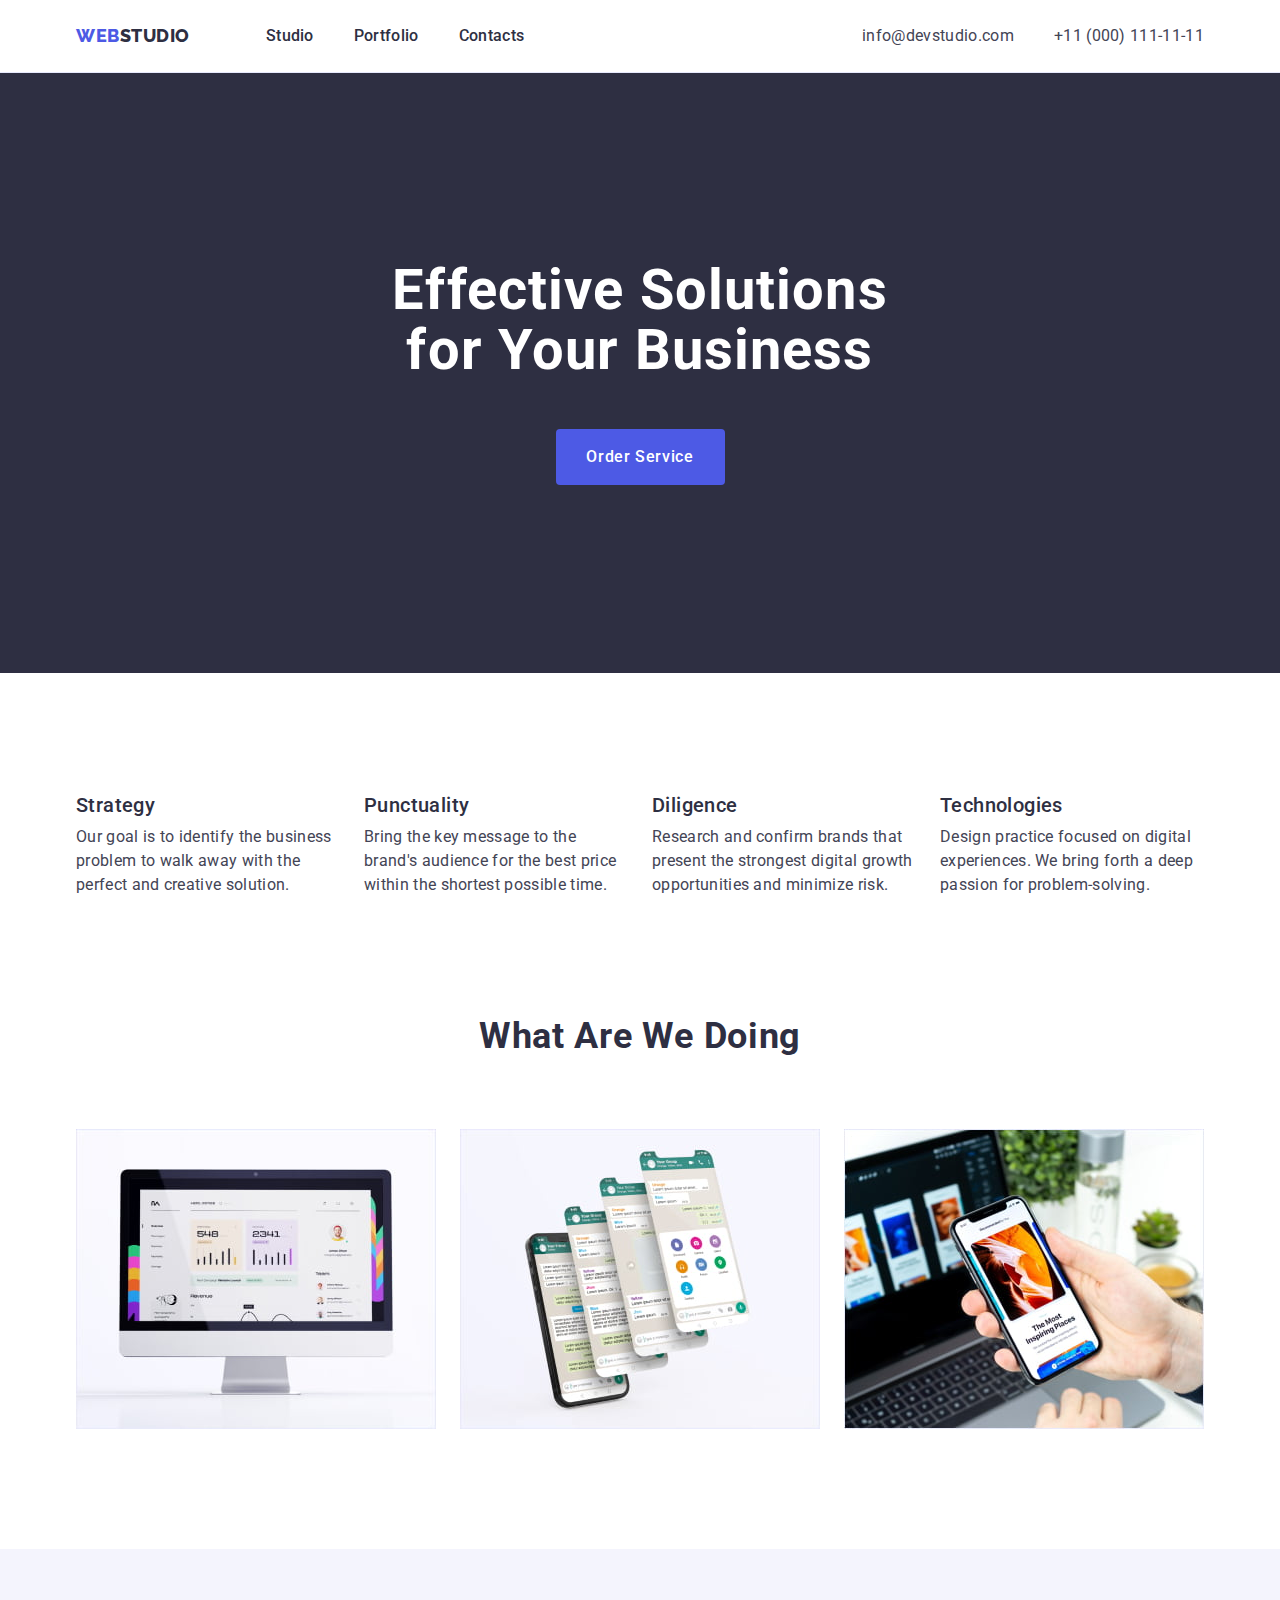
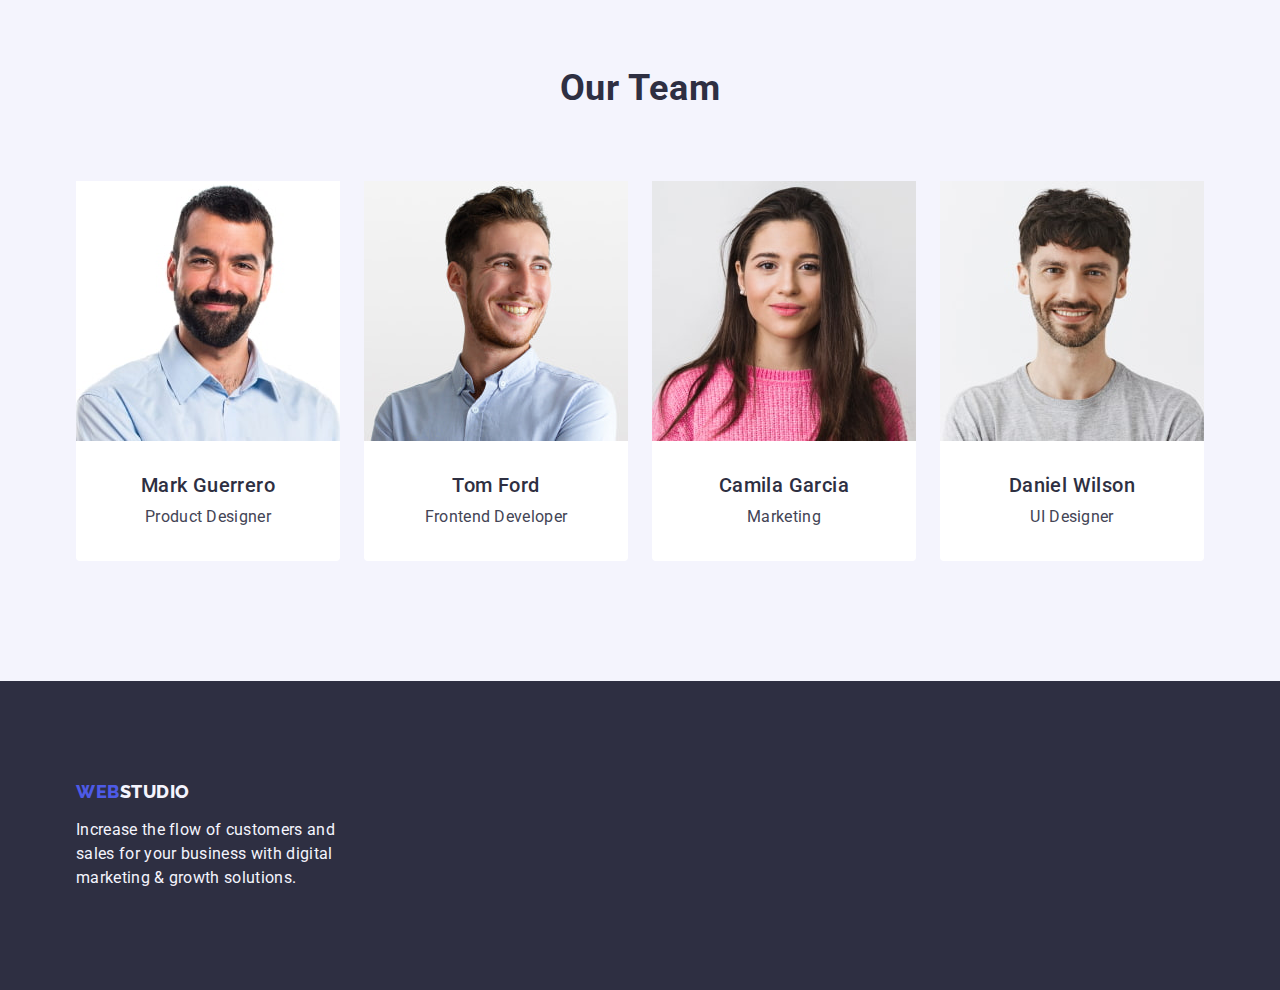
==== commit d0a4438b: "05.06update9" ====
--- a/index.html
+++ b/index.html
@@ -112,28 +112,28 @@
           <ul class="team-list list">
             <li class="team-list-item">
               <img class="team-list-img img" src="./images/team/img-1.jpg" alt="Mark Guerrero" width="264" height="260">
-              <div class="team-container container">
+              <div class="team-container">
                 <h3 class="team-list-name">Mark Guerrero</h3>
                 <p class="team-list-text">Product Designer</p>
               </div>
             </li>
             <li class="team-list-item">
               <img class="team-list-img img" src="./images/team/img-2.jpg" alt="Tom Ford" width="264" height="260">
-              <div class="team-container container">
+              <div class="team-container">
                 <h3 class="team-list-name">Tom Ford</h3>
                 <p class="team-list-text">Frontend Developer</p>
               </div>
             </li>
             <li class="team-list-item">
               <img class="team-list-img img" src="./images/team/img-3.jpg" alt="Camila Garcia" width="264" height="260">
-              <div class="team-container container">
+              <div class="team-container">
                 <h3 class="team-list-name">Camila Garcia</h3>
                 <p class="team-list-text">Marketing</p>
               </div>
             </li>
             <li class="team-list-item">
               <img class="team-list-img img" src="./images/team/img-4.jpg" alt="Daniel Wilson" width="264" height="260">
-              <div class="team-container container">
+              <div class="team-container">
                 <h3 class="team-list-name">Daniel Wilson</h3>
                 <p class="team-list-text">UI Designer</p>
               </div>
--- a/css/styles.css
+++ b/css/styles.css
@@ -52,18 +52,17 @@
 }
 
 .section {
-padding-top: 60px;
-padding-bottom: 60px;
 }
 
 .img {
+height: auto;
+width: 100%;
 display: block;
 }
 
 /* header */
 
 .header {
-padding: 24px 0;
 border-bottom: 1px solid #e7e9fc;
 }
 
@@ -76,11 +75,8 @@
 .header-nav {
 display: flex;
 align-items: center;
-padding: 24px 0;
 }
 .header-logo { 
-display: flex;
-align-items: center;
 margin-right: 76px;
 font-family: "Raleway", sans-serif;
 font-style: normal;
@@ -103,6 +99,7 @@
 }
 .header-item {
 }
+
 .header-link {
 font-weight: 500;
 font-size: 16px;
@@ -110,6 +107,8 @@
 letter-spacing: 0.02em;
 text-decoration: none;
 color: #2E2F42;
+display: block;
+padding: 24px 0;
 }
 .header-link:hover,
 .header-link:focus {
@@ -160,6 +159,8 @@
     line-height: 1.07;
     letter-spacing: 0.02em;
     color: #FFFFFF;
+    margin: 0 auto;
+    margin-bottom: 48px;
 }
 .hero-btn {
 display: block;
@@ -246,9 +247,9 @@
 .tasks-list {
 display: flex;
 gap: 24px;
+}
+.tasks-list-item {
 width: calc((100% - 48px) / 3);
-}
-.tasks-list-item {
 }
 .tasks-list-img {
 }
@@ -284,7 +285,6 @@
 }
 
 .team-container {
-width: 232px;
 padding: 32px 16px;
 }
 
@@ -391,17 +391,17 @@
 flex-wrap: wrap;
 column-gap: 24px;
 row-gap: 48px;
+padding: 0;
 }
 .projects-list-item {
 width: calc((100% - 48px) / 3);
-border: 1px solid #E7E9FC;
 }
 .projects-list-img {
 }
 
 .projects-container {
-padding: 32px 16px;
-border: 1px solid #e7e9fc; 
+padding: 32px 16px; 
+border: 1px solid #e7e9fc;
 border-top: none;
 }
 
